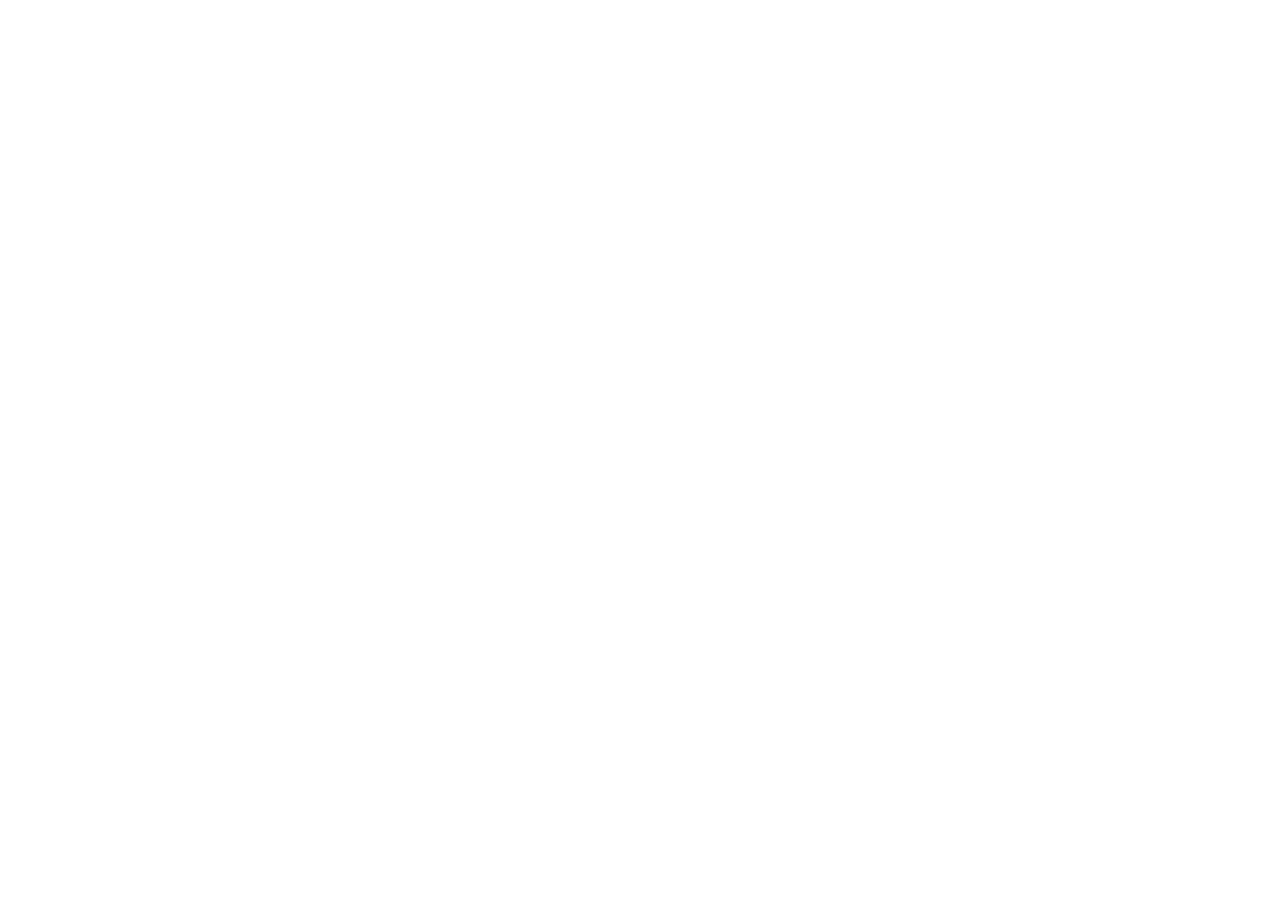
==== index.html @ 7c732f53 "criação dos arquivos iniciais do projeto redes sociais" ====
<!DOCTYPE html>
<html lang="pt-br">
<head>
    <meta charset="UTF-8">
    <meta name="viewport" content="width=device-width, initial-scale=1.0">
    <title>Projeto Redes Sociais</title>
    <link rel="shortcut icon" href="favicon.ico" type="image/x-icon">
    <link rel="stylesheet" href="style.css">
</head>
<body>
    
</body>
</html>
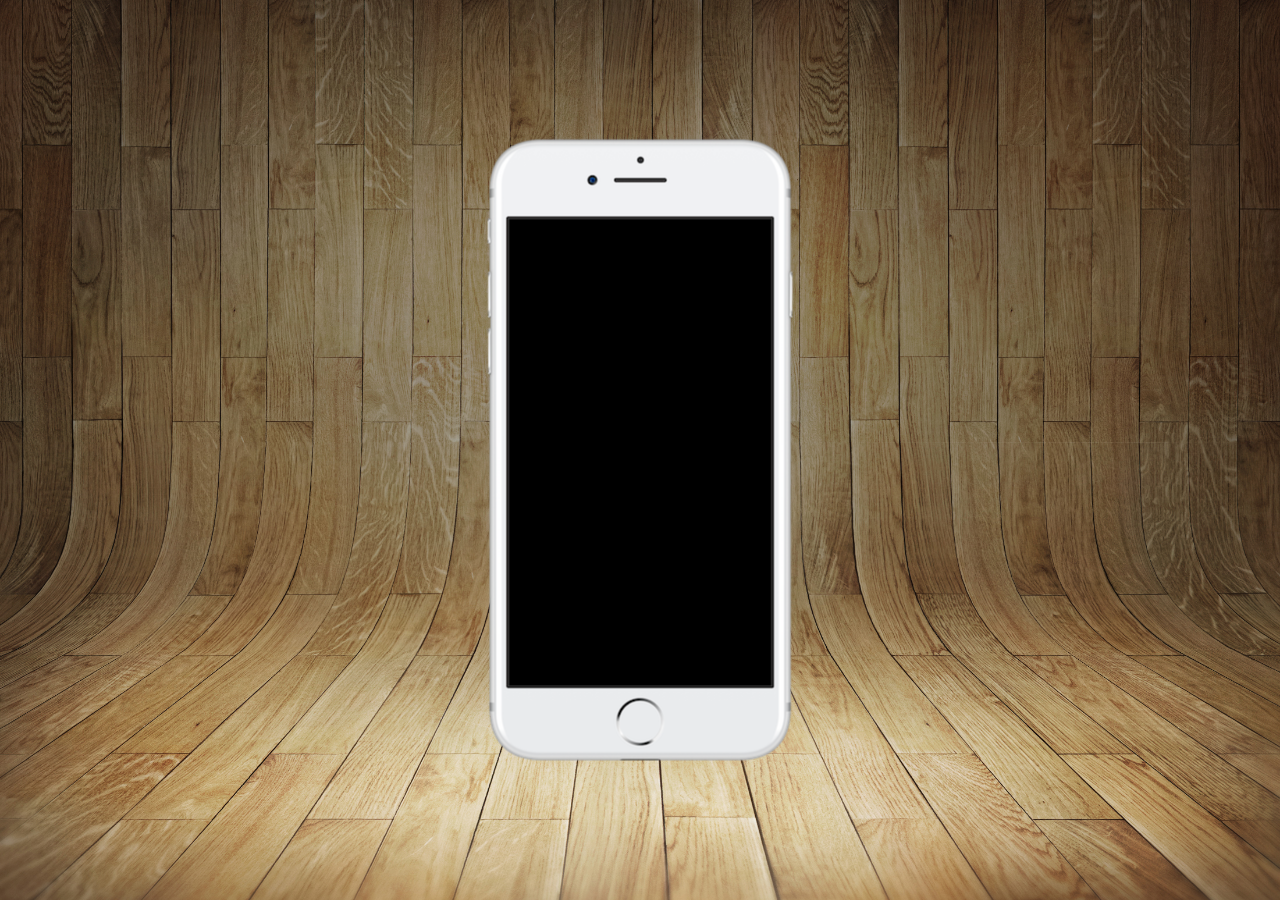
==== commit 2973e273: "background configurado" ====
--- a/index.html
+++ b/index.html
@@ -5,9 +5,16 @@
     <meta name="viewport" content="width=device-width, initial-scale=1.0">
     <title>Projeto Redes Sociais</title>
     <link rel="shortcut icon" href="favicon.ico" type="image/x-icon">
-    <link rel="stylesheet" href="style.css">
+    <link rel="stylesheet" href="estilos/style.css">
 </head>
 <body>
-    
+    <main>
+        <section id="telefone">
+
+        </section>
+        <section id="redes-sociais">
+
+        </section>
+    </main>
 </body>
 </html>--- a/estilos/style.css
+++ b/estilos/style.css
@@ -0,0 +1,35 @@
+@charset "UTF-8";
+
+* {
+    margin: 0;
+    padding: 0;
+    font-family: Arial, Helvetica, sans-serif;
+}
+
+html, body {
+    height: 100vh;
+    width: 100vw;
+    background-color: black;
+}
+
+body {
+    background: url('../imagens/fundo-madeira.jpg') no-repeat top center;
+    background-size: cover;
+    background-attachment: fixed;
+}
+
+main {
+    position: relative;
+    height: 100vh;
+}
+
+section#telefone {
+    position: absolute;
+    top: 50%;
+    left: 50%;
+    transform: translate(-50%, -50%);
+
+    height: 627px;
+    width: 311px;
+    background: url("../imagens/frame-iphone.png") no-repeat;
+}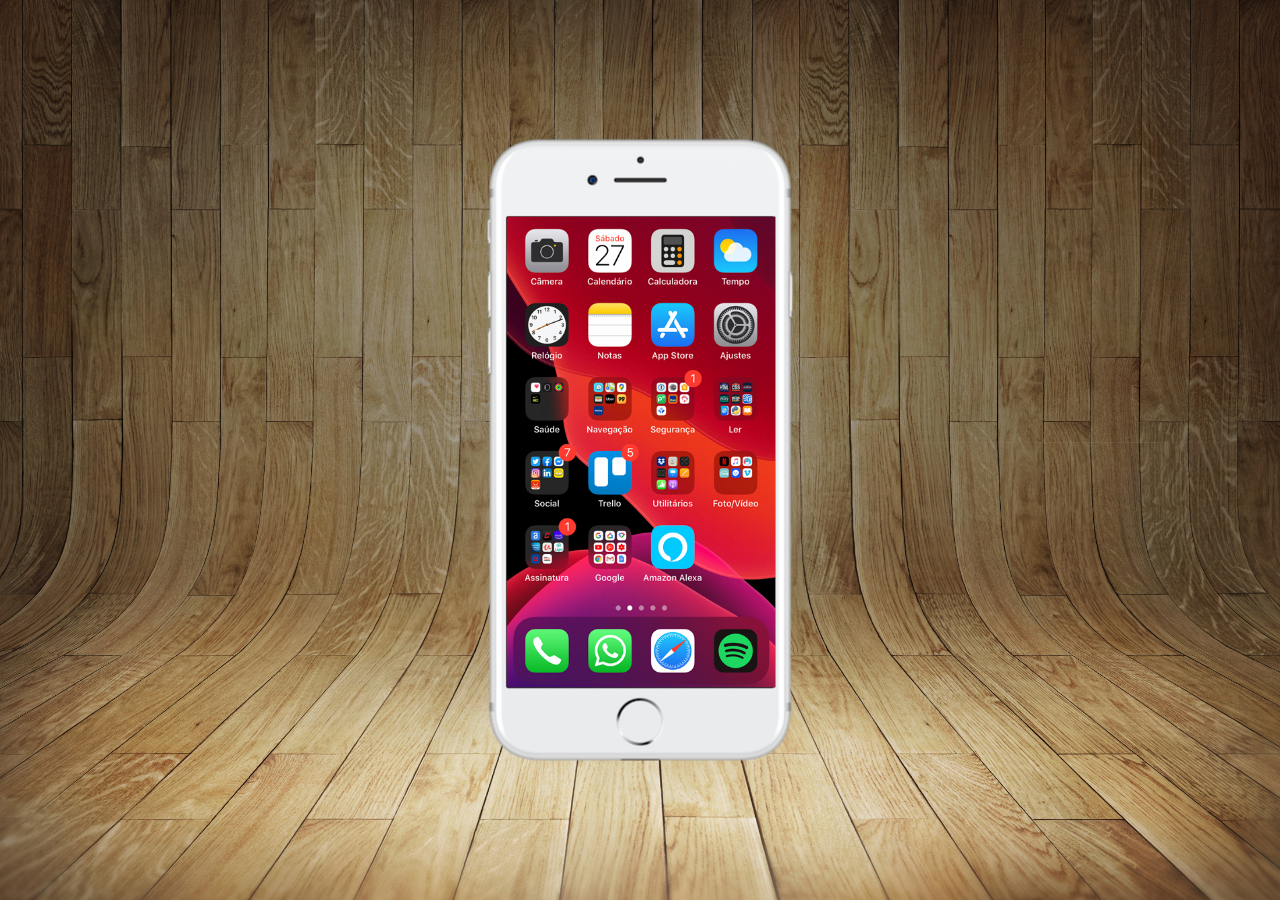
==== commit 12f15469: "criei a tela home" ====
--- a/index.html
+++ b/index.html
@@ -10,7 +10,7 @@
 <body>
     <main>
         <section id="telefone">
-
+            <iframe src="home.html" frameborder="0" name="tela" id="tela"></iframe>
         </section>
         <section id="redes-sociais">
 
--- a/estilos/style.css
+++ b/estilos/style.css
@@ -32,4 +32,12 @@
     height: 627px;
     width: 311px;
     background: url("../imagens/frame-iphone.png") no-repeat;
+}
+
+iframe#tela {
+    position: relative;
+    top: 80px;
+    left: 22px;
+    width: 269px;
+    height: 471px;
 }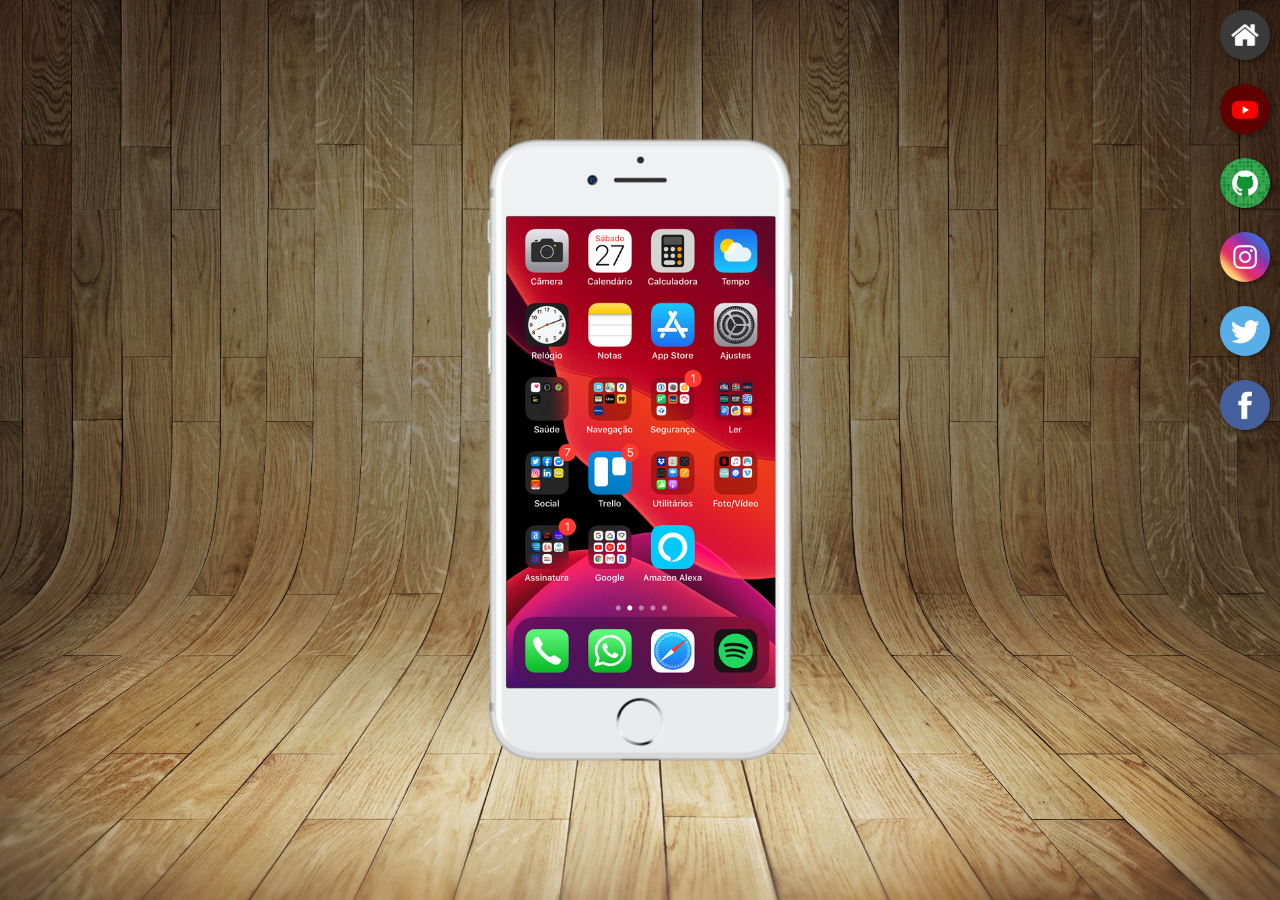
==== commit e2150b28: "criei botões laterais" ====
--- a/index.html
+++ b/index.html
@@ -10,10 +10,15 @@
 <body>
     <main>
         <section id="telefone">
-            <iframe src="home.html" frameborder="0" name="tela" id="tela"></iframe>
+            <iframe src="home.html" frameborder="0" name="tela" id="tela">Seu navegador não é compatível com isso</iframe>
         </section>
         <section id="redes-sociais">
-
+            <a href="#" target="tela"><img src="imagens/logo-home.jpg" alt=""></a><br>
+            <a href="#" target="tela"><img src="imagens/logo-youtube.jpg" alt=""></a><br>
+            <a href="#" target="tela"><img src="imagens/logo-github.jpg" alt=""></a><br>
+            <a href="#" target="tela"><img src="imagens/logo-instagram.jpg" alt=""></a><br>
+            <a href="#" target="tela"><img src="imagens/logo-twitter.jpg" alt=""></a><br>
+            <a href="#" target="tela"><img src="imagens/logo-facebook.jpg" alt=""></a>
         </section>
     </main>
 </body>
--- a/estilos/style.css
+++ b/estilos/style.css
@@ -40,4 +40,23 @@
     left: 22px;
     width: 269px;
     height: 471px;
+}
+
+section#redes-sociais {
+    text-align: right;
+}
+
+section#redes-sociais img {
+    width: 50px;
+    margin: 10px;
+    border-radius: 50%;
+    box-shadow: 2px 2px 5px rgba(0, 0, 0, 0.400);
+    box-sizing: border-box;
+}
+
+section#redes-sociais img:hover {
+    border:  2px solid rgba(255, 255, 255, 0.637);
+    transform: translate(-3px, -3px);
+    box-shadow: 5px 5px 10px rgba(0, 0, 0, 0.623);
+    transition: transform .4s;
 }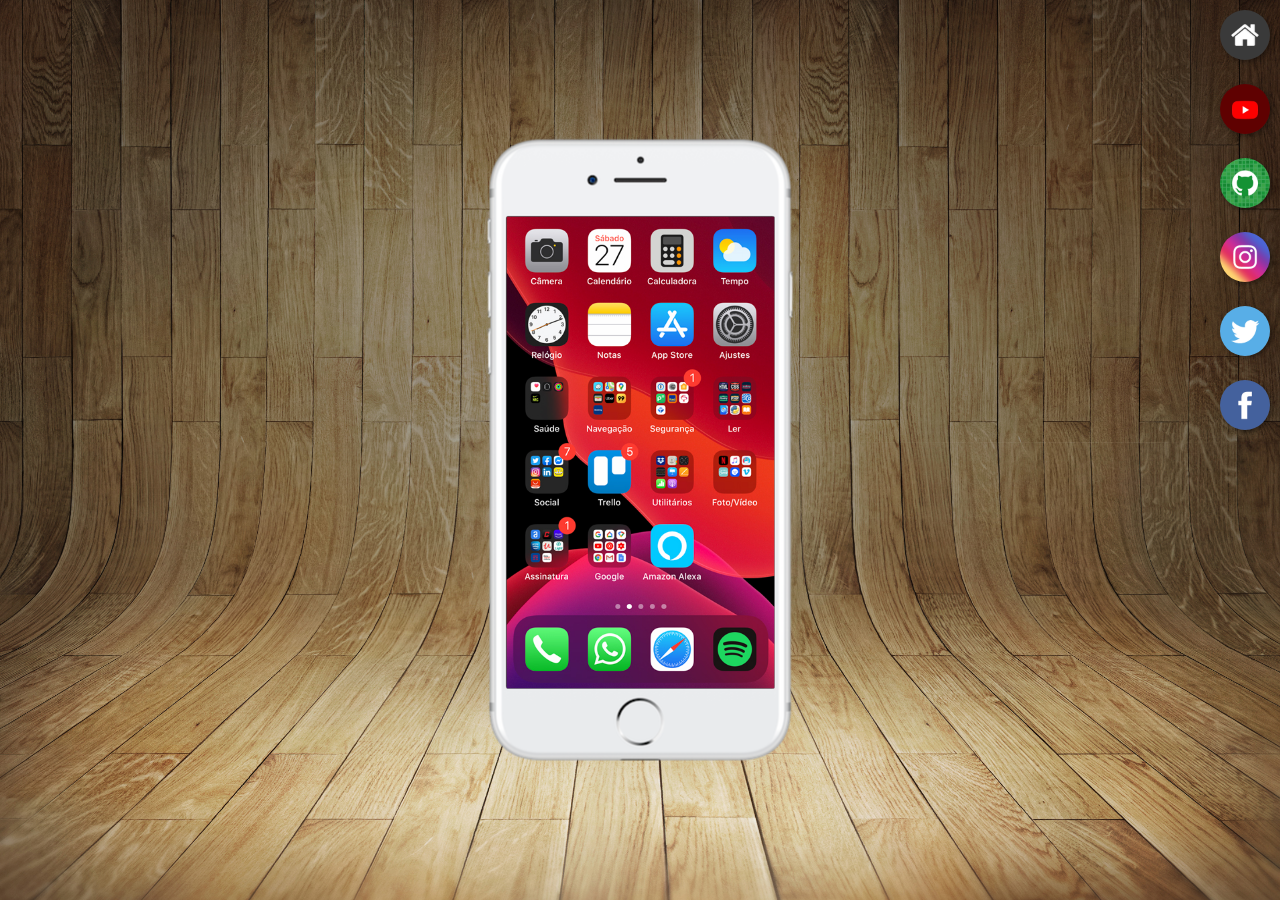
==== commit 70da9eff: "criei as páginas e configurei os links" ====
--- a/index.html
+++ b/index.html
@@ -13,12 +13,17 @@
             <iframe src="home.html" frameborder="0" name="tela" id="tela">Seu navegador não é compatível com isso</iframe>
         </section>
         <section id="redes-sociais">
-            <a href="#" target="tela"><img src="imagens/logo-home.jpg" alt=""></a><br>
-            <a href="#" target="tela"><img src="imagens/logo-youtube.jpg" alt=""></a><br>
-            <a href="#" target="tela"><img src="imagens/logo-github.jpg" alt=""></a><br>
-            <a href="#" target="tela"><img src="imagens/logo-instagram.jpg" alt=""></a><br>
-            <a href="#" target="tela"><img src="imagens/logo-twitter.jpg" alt=""></a><br>
-            <a href="#" target="tela"><img src="imagens/logo-facebook.jpg" alt=""></a>
+            <a href="home.html" target="tela"><img src="imagens/logo-home.jpg" alt="home"></a><br>
+
+            <a href="youtube.html" target="tela"><img src="imagens/logo-youtube.jpg" alt=""></a><br>
+
+            <a href="github.html" target="tela"><img src="imagens/logo-github.jpg" alt=""></a><br>
+
+            <a href="instagram.html" target="tela"><img src="imagens/logo-instagram.jpg" alt=""></a><br>
+
+            <a href="twitter.html" target="tela"><img src="imagens/logo-twitter.jpg" alt=""></a><br>
+
+            <a href="facebook.html" target="tela"><img src="imagens/logo-facebook.jpg" alt=""></a>
         </section>
     </main>
 </body>
--- a/estilos/style.css
+++ b/estilos/style.css
@@ -36,10 +36,10 @@
 
 iframe#tela {
     position: relative;
-    top: 80px;
-    left: 22px;
-    width: 269px;
-    height: 471px;
+    top: 79.5px;
+    left: 21.5px;
+    width: 268px;
+    height: 471.5px;
 }
 
 section#redes-sociais {
